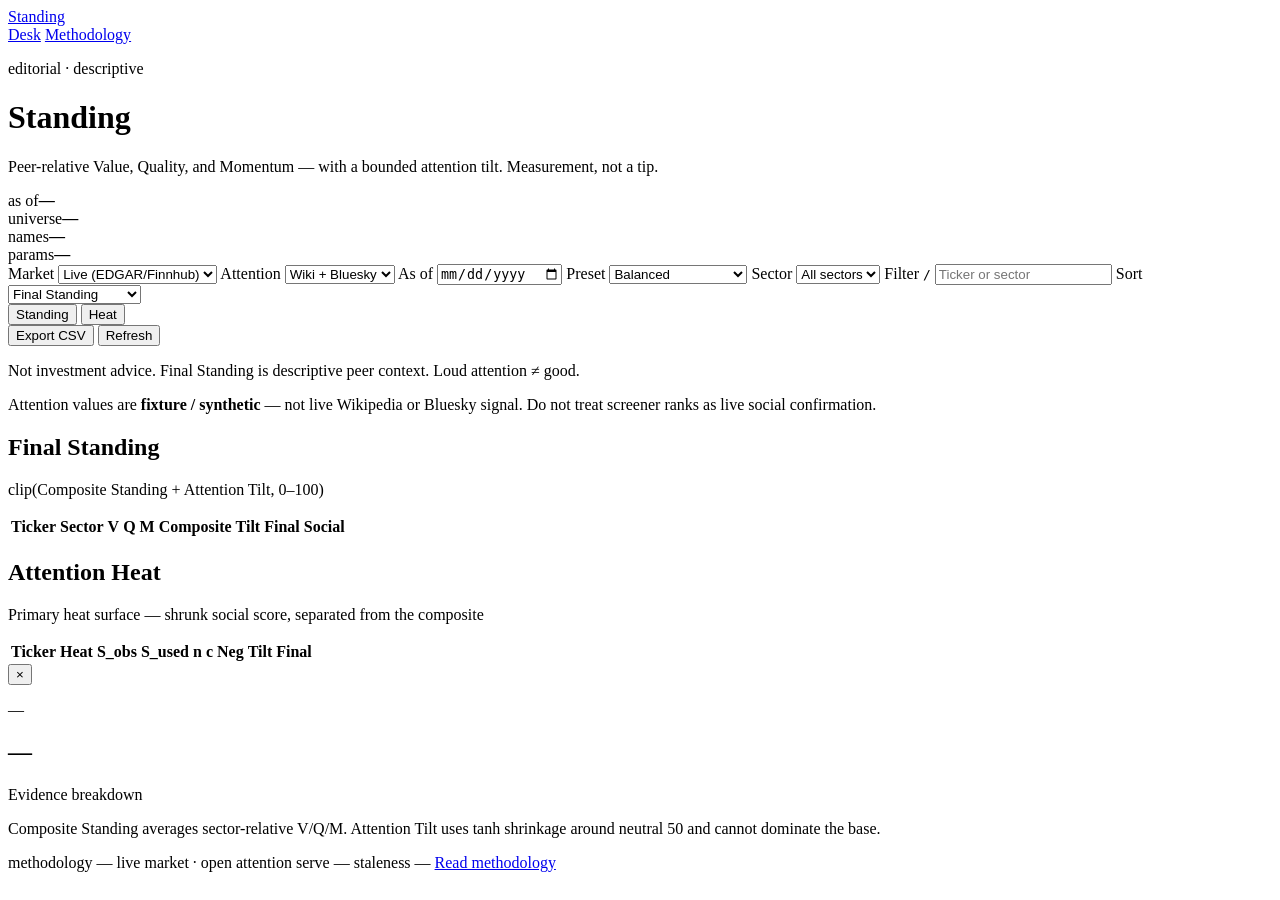
==== src/standing/web/static/index.html @ 84519479 "Implement forward-eval todos: immutable day logs and metric hygiene Add standing ingest for append-o" ====
<!DOCTYPE html>
<html lang="en">
<head>
  <meta charset="utf-8" />
  <meta name="viewport" content="width=device-width, initial-scale=1" />
  <title>Standing — equity desk</title>
  <link rel="preconnect" href="https://fonts.googleapis.com" />
  <link rel="preconnect" href="https://fonts.gstatic.com" crossorigin />
  <link href="https://fonts.googleapis.com/css2?family=Fraunces:opsz,wght@9..144,500;9..144,650&family=Manrope:wght@400;500;600;700&display=swap" rel="stylesheet" />
  <link rel="stylesheet" href="/static/styles.css" />
</head>
<body>
  <div class="atmosphere" aria-hidden="true"></div>

  <nav class="topnav" aria-label="Primary">
    <a href="/" class="nav-brand">Standing</a>
    <div class="nav-links">
      <a href="/" aria-current="page">Desk</a>
      <a href="/methodology">Methodology</a>
    </div>
  </nav>

  <header class="masthead">
    <div class="brand-block">
      <p class="eyebrow">editorial · descriptive</p>
      <h1 class="brand">Standing</h1>
      <p class="tagline">Peer-relative Value, Quality, and Momentum — with a bounded attention tilt. Measurement, not a tip.</p>
    </div>
    <aside class="desk-meta" id="desk-meta">
      <div class="meta-chip"><span>as of</span><strong id="meta-asof">—</strong></div>
      <div class="meta-chip"><span>universe</span><strong id="meta-universe">—</strong></div>
      <div class="meta-chip"><span>names</span><strong id="meta-n">—</strong></div>
      <div class="meta-chip warn" id="meta-placeholder-wrap"><span>params</span><strong id="meta-placeholder">—</strong></div>
    </aside>
  </header>

  <section class="controls" aria-label="Filters">
    <label class="field">
      <span>Market</span>
      <select id="market">
        <option value="live" selected>Live (EDGAR/Finnhub)</option>
        <option value="edgar">SEC EDGAR</option>
        <option value="stooq">Stooq/Yahoo OHLCV</option>
        <option value="finnhub">Finnhub (+ key)</option>
        <option value="fixture">Fixture</option>
      </select>
    </label>
    <label class="field">
      <span>Attention</span>
      <select id="social">
        <option value="open" selected>Wiki + Bluesky</option>
        <option value="wikipedia">Wikipedia</option>
        <option value="bluesky">Bluesky</option>
        <option value="fixture">Fixture</option>
        <option value="all">All</option>
      </select>
    </label>
    <label class="field">
      <span>As of</span>
      <input type="date" id="as-of" />
    </label>
    <label class="field">
      <span>Preset</span>
      <select id="preset">
        <option value="balanced">Balanced</option>
        <option value="value_led">Value-led</option>
        <option value="quality_led">Quality-led</option>
        <option value="momentum_led">Momentum-led</option>
        <option value="attention_confirmed">Attention-confirmed</option>
      </select>
    </label>
    <label class="field">
      <span>Sector</span>
      <select id="sector">
        <option value="">All sectors</option>
      </select>
    </label>
    <label class="field grow">
      <span>Filter <kbd>/</kbd></span>
      <input type="search" id="filter" placeholder="Ticker or sector" autocomplete="off" />
    </label>
    <label class="field">
      <span>Sort</span>
      <select id="sort">
        <option value="final">Final Standing</option>
        <option value="heat">Attention (S_used)</option>
        <option value="value">Value</option>
        <option value="quality">Quality</option>
        <option value="momentum">Momentum</option>
      </select>
    </label>
    <div class="view-toggle" role="tablist" aria-label="Board">
      <button type="button" class="tab active" data-view="standing" role="tab" aria-selected="true">Standing</button>
      <button type="button" class="tab" data-view="heat" role="tab" aria-selected="false">Heat</button>
    </div>
    <button type="button" class="ghost" id="export-csv">Export CSV</button>
    <button type="button" class="ghost" id="reload">Refresh</button>
  </section>

  <p class="disclaimer">Not investment advice. Final Standing is descriptive peer context. Loud attention ≠ good.</p>
  <p class="fixture-banner hidden" id="fixture-banner" role="status">
    Attention values are <strong>fixture / synthetic</strong> — not live Wikipedia or Bluesky signal. Do not treat screener ranks as live social confirmation.
  </p>
  <p class="status-line" id="status-line" role="status" aria-live="polite"></p>

  <main class="workspace">
    <section class="board" id="board-standing" data-panel="standing">
      <div class="board-head">
        <h2>Final Standing</h2>
        <p>clip(Composite Standing + Attention Tilt, 0–100)</p>
      </div>
      <div class="table-shell">
        <table>
          <thead>
            <tr>
              <th>Ticker</th>
              <th>Sector</th>
              <th class="num">V</th>
              <th class="num">Q</th>
              <th class="num">M</th>
              <th class="num">Composite</th>
              <th class="num">Tilt</th>
              <th class="num">Final</th>
              <th>Social</th>
            </tr>
          </thead>
          <tbody id="standing-body"></tbody>
        </table>
      </div>
    </section>

    <section class="board hidden" id="board-heat" data-panel="heat">
      <div class="board-head">
        <h2>Attention Heat</h2>
        <p>Primary heat surface — shrunk social score, separated from the composite</p>
      </div>
      <div class="table-shell">
        <table>
          <thead>
            <tr>
              <th>Ticker</th>
              <th class="num">Heat</th>
              <th class="num">S_obs</th>
              <th class="num">S_used</th>
              <th class="num">n</th>
              <th class="num">c</th>
              <th class="num">Neg</th>
              <th class="num">Tilt</th>
              <th class="num">Final</th>
            </tr>
          </thead>
          <tbody id="heat-body"></tbody>
        </table>
      </div>
    </section>
  </main>

  <aside class="drawer" id="drawer" aria-hidden="true">
    <div class="drawer-inner">
      <button type="button" class="drawer-close" id="drawer-close" aria-label="Close">×</button>
      <p class="eyebrow" id="drawer-sector">—</p>
      <h2 id="drawer-ticker">—</h2>
      <p class="drawer-lead" id="drawer-lead">Evidence breakdown</p>
      <p class="drawer-flags" id="drawer-flags"></p>

      <div class="bars" id="drawer-bars"></div>

      <dl class="facts" id="drawer-facts"></dl>

      <p class="drawer-note" id="drawer-note">
        Composite Standing averages sector-relative V/Q/M.
        Attention Tilt uses tanh shrinkage around neutral 50 and cannot dominate the base.
      </p>
    </div>
  </aside>
  <div class="scrim" id="scrim" hidden></div>

  <footer class="foot">
    <span id="foot-method">methodology —</span>
    <span id="foot-posture">live market · open attention</span>
    <span id="foot-serve">serve —</span>
    <span id="foot-staleness">staleness —</span>
    <a href="/methodology">Read methodology</a>
  </footer>

  <script src="/static/app.js" type="module"></script>
</body>
</html>
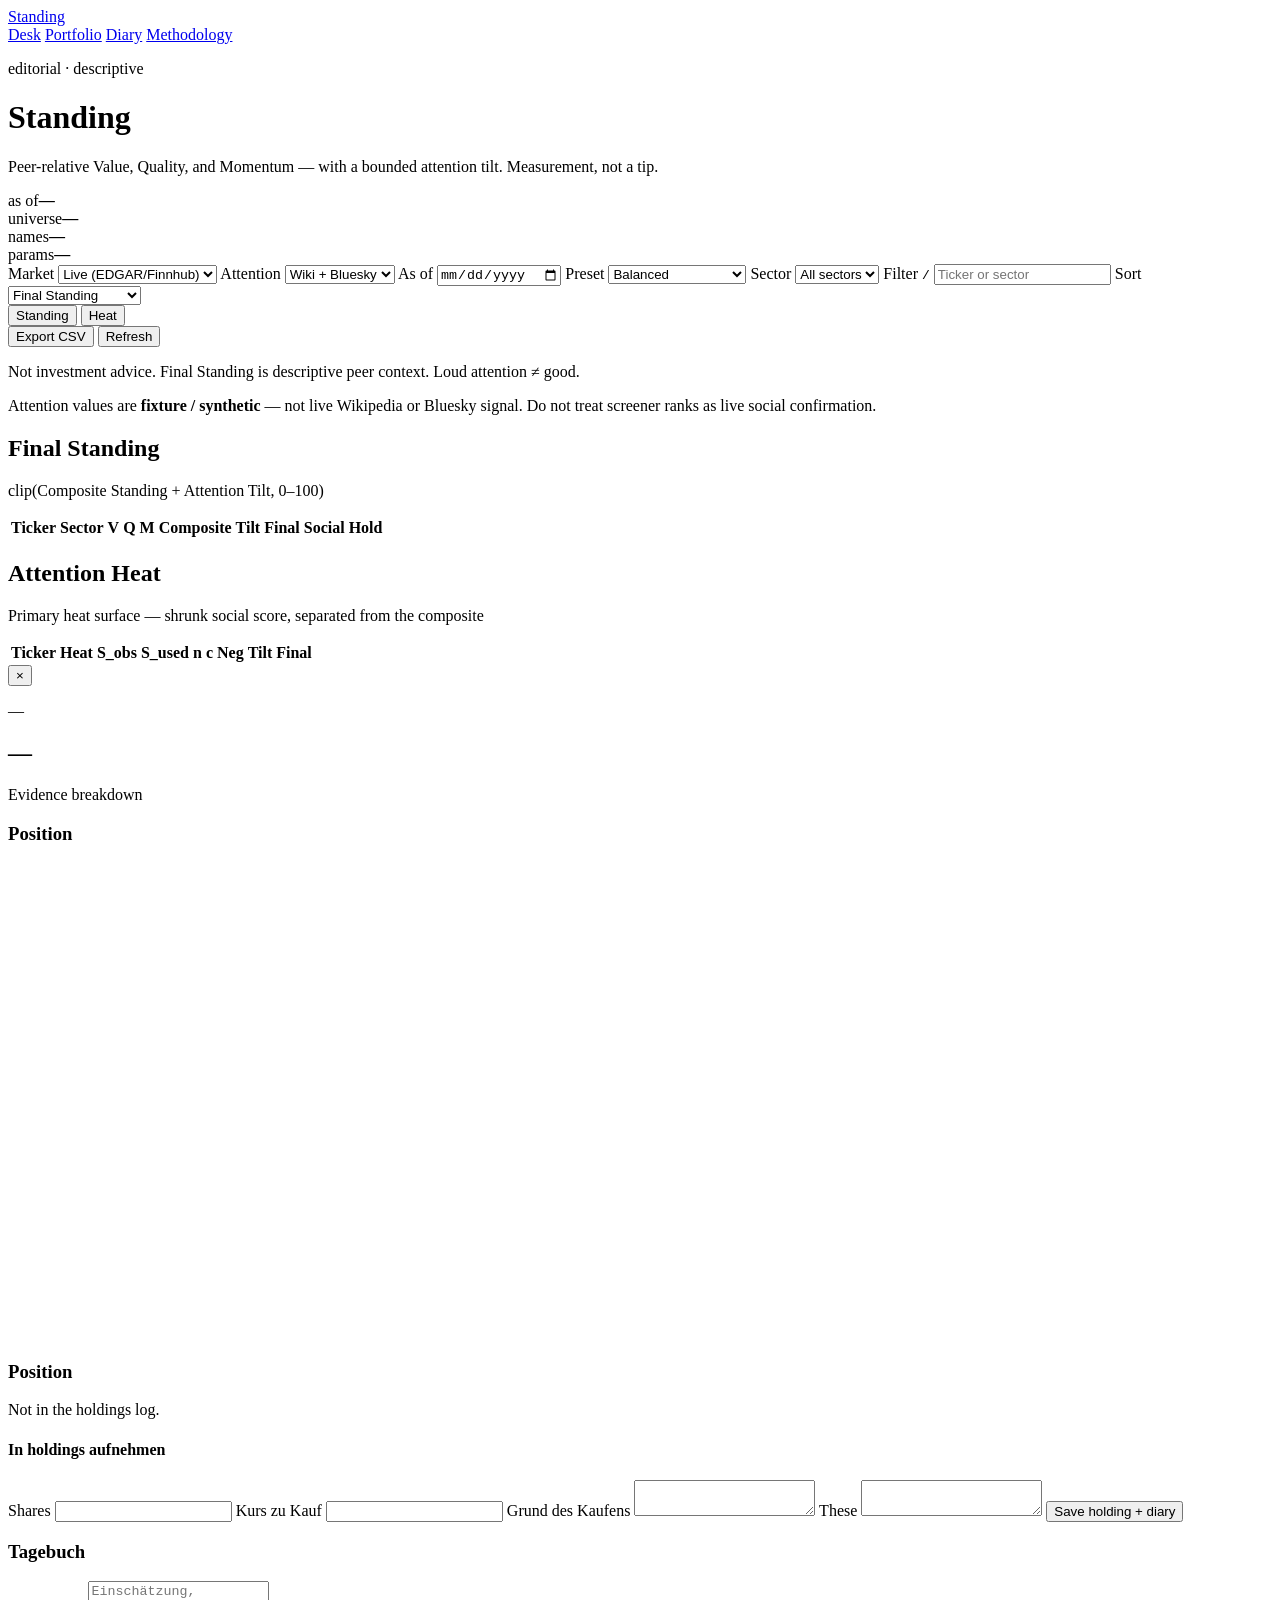
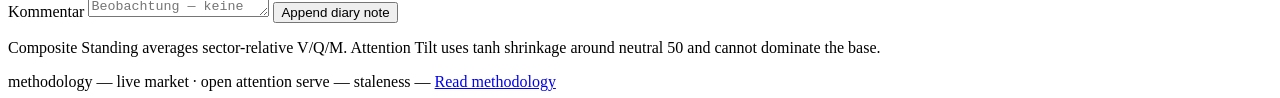
==== commit d8dfc592: "Add scanner portfolio badges, score drift, and detail API Sync ingest into scanner_snapshots; enrich" ====
--- a/src/standing/web/static/index.html
+++ b/src/standing/web/static/index.html
@@ -16,6 +16,8 @@
     <a href="/" class="nav-brand">Standing</a>
     <div class="nav-links">
       <a href="/" aria-current="page">Desk</a>
+      <a href="/portfolio">Portfolio</a>
+      <a href="/diary">Diary</a>
       <a href="/methodology">Methodology</a>
     </div>
   </nav>
@@ -122,6 +124,7 @@
               <th class="num">Tilt</th>
               <th class="num">Final</th>
               <th>Social</th>
+              <th>Hold</th>
             </tr>
           </thead>
           <tbody id="standing-body"></tbody>
@@ -165,7 +168,42 @@
 
       <div class="bars" id="drawer-bars"></div>
 
+      <section class="portfolio-panel hidden" id="drawer-portfolio" aria-label="Position">
+        <h3>Position</h3>
+        <div class="score-pair" id="drawer-score-pair"></div>
+        <div class="score-chart-wrap">
+          <svg class="score-chart" id="drawer-score-chart" viewBox="0 0 320 120" role="img" aria-label="Score time series"></svg>
+        </div>
+        <dl class="facts" id="drawer-portfolio-facts"></dl>
+        <ol class="journal-list" id="drawer-journal"></ol>
+      </section>
+
       <dl class="facts" id="drawer-facts"></dl>
+
+      <section class="ledger-block" id="drawer-holding">
+        <h3>Position</h3>
+        <p class="muted" id="holding-empty">Not in the holdings log.</p>
+        <div id="holding-body" class="hidden"></div>
+        <form id="holding-form" class="ledger-form">
+          <h4>In holdings aufnehmen</h4>
+          <label>Shares <input type="number" id="hold-shares" min="0" step="any" required /></label>
+          <label>Kurs zu Kauf <input type="number" id="hold-cost" min="0" step="any" required /></label>
+          <label>Grund des Kaufens <textarea id="hold-reason" required maxlength="4000"></textarea></label>
+          <label>These <textarea id="hold-thesis" required maxlength="8000"></textarea></label>
+          <button type="submit" class="ghost">Save holding + diary</button>
+        </form>
+      </section>
+
+      <section class="ledger-block">
+        <h3>Tagebuch</h3>
+        <form id="diary-form" class="ledger-form">
+          <label>Kommentar
+            <textarea id="diary-comment" required maxlength="8000" placeholder="Einschätzung, Beobachtung — keine Handlungsempfehlung."></textarea>
+          </label>
+          <button type="submit" class="ghost">Append diary note</button>
+        </form>
+        <div id="drawer-diary" class="note-list"></div>
+      </section>
 
       <p class="drawer-note" id="drawer-note">
         Composite Standing averages sector-relative V/Q/M.
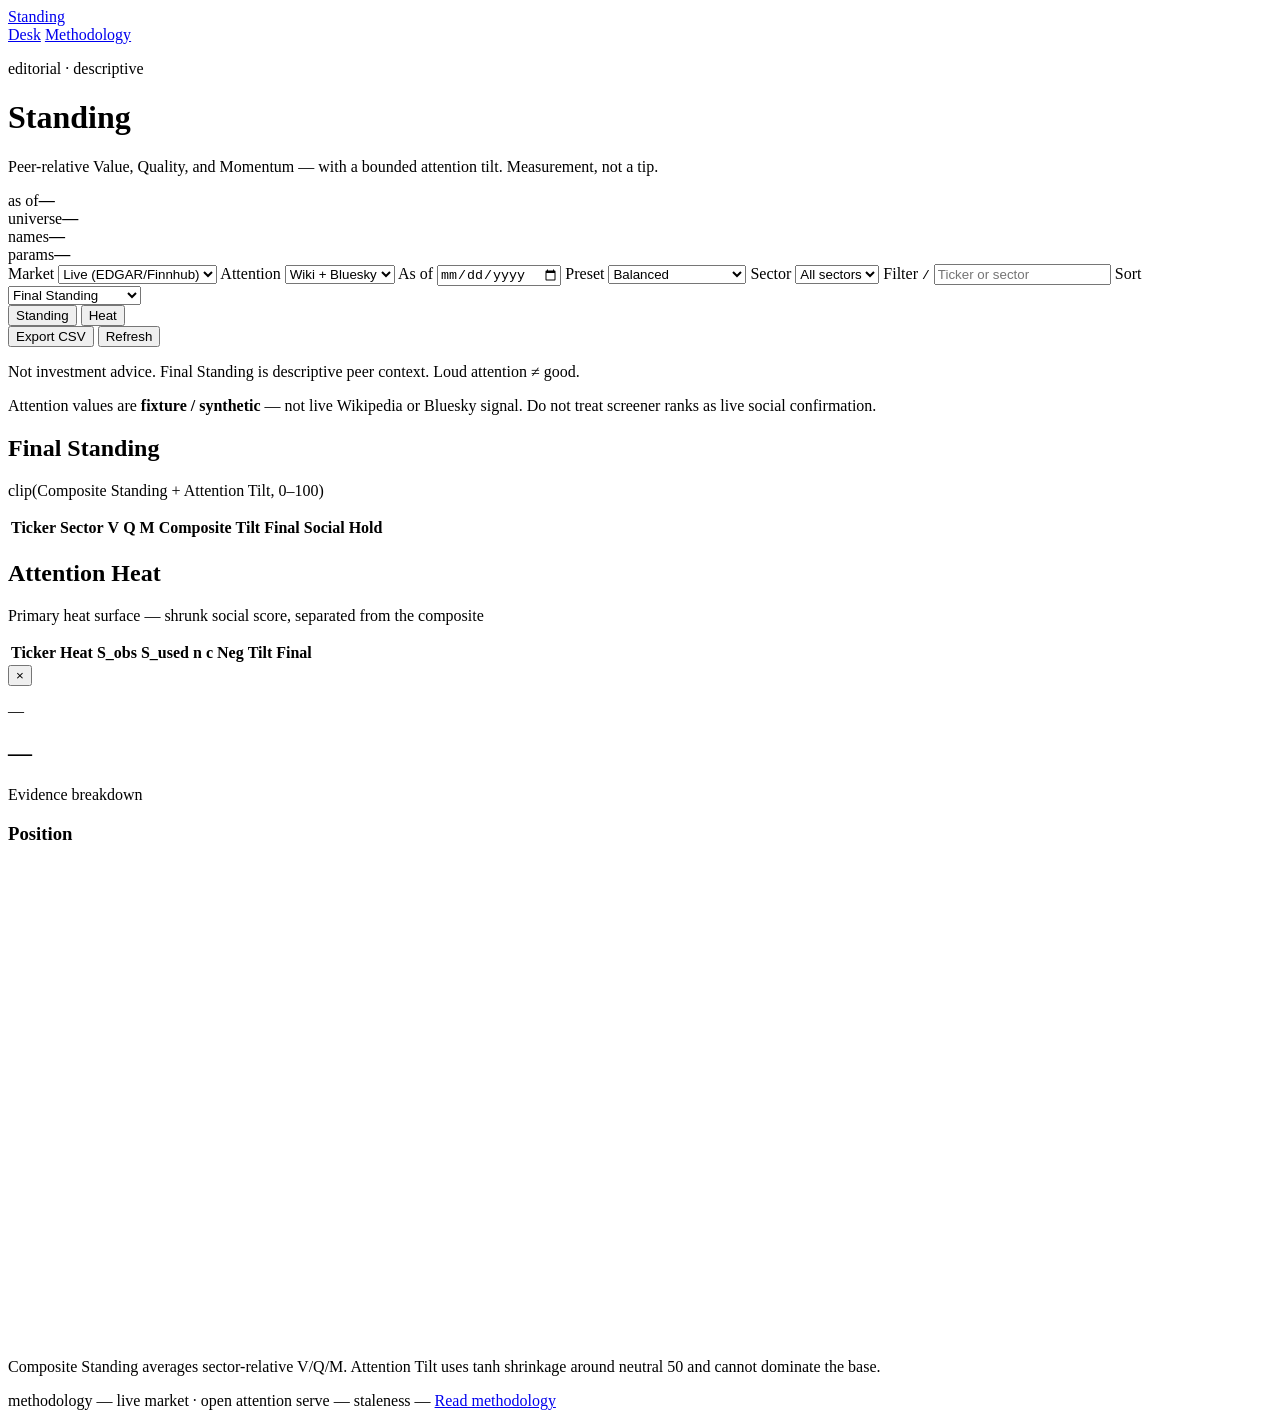
==== commit 72376e29: "Add scanner portfolio badges, score drift, and detail API Sync ingest into scanner_snapshots; enrich" ====
--- a/src/standing/web/static/index.html
+++ b/src/standing/web/static/index.html
@@ -16,8 +16,6 @@
     <a href="/" class="nav-brand">Standing</a>
     <div class="nav-links">
       <a href="/" aria-current="page">Desk</a>
-      <a href="/portfolio">Portfolio</a>
-      <a href="/diary">Diary</a>
       <a href="/methodology">Methodology</a>
     </div>
   </nav>
@@ -180,31 +178,6 @@
 
       <dl class="facts" id="drawer-facts"></dl>
 
-      <section class="ledger-block" id="drawer-holding">
-        <h3>Position</h3>
-        <p class="muted" id="holding-empty">Not in the holdings log.</p>
-        <div id="holding-body" class="hidden"></div>
-        <form id="holding-form" class="ledger-form">
-          <h4>In holdings aufnehmen</h4>
-          <label>Shares <input type="number" id="hold-shares" min="0" step="any" required /></label>
-          <label>Kurs zu Kauf <input type="number" id="hold-cost" min="0" step="any" required /></label>
-          <label>Grund des Kaufens <textarea id="hold-reason" required maxlength="4000"></textarea></label>
-          <label>These <textarea id="hold-thesis" required maxlength="8000"></textarea></label>
-          <button type="submit" class="ghost">Save holding + diary</button>
-        </form>
-      </section>
-
-      <section class="ledger-block">
-        <h3>Tagebuch</h3>
-        <form id="diary-form" class="ledger-form">
-          <label>Kommentar
-            <textarea id="diary-comment" required maxlength="8000" placeholder="Einschätzung, Beobachtung — keine Handlungsempfehlung."></textarea>
-          </label>
-          <button type="submit" class="ghost">Append diary note</button>
-        </form>
-        <div id="drawer-diary" class="note-list"></div>
-      </section>
-
       <p class="drawer-note" id="drawer-note">
         Composite Standing averages sector-relative V/Q/M.
         Attention Tilt uses tanh shrinkage around neutral 50 and cannot dominate the base.
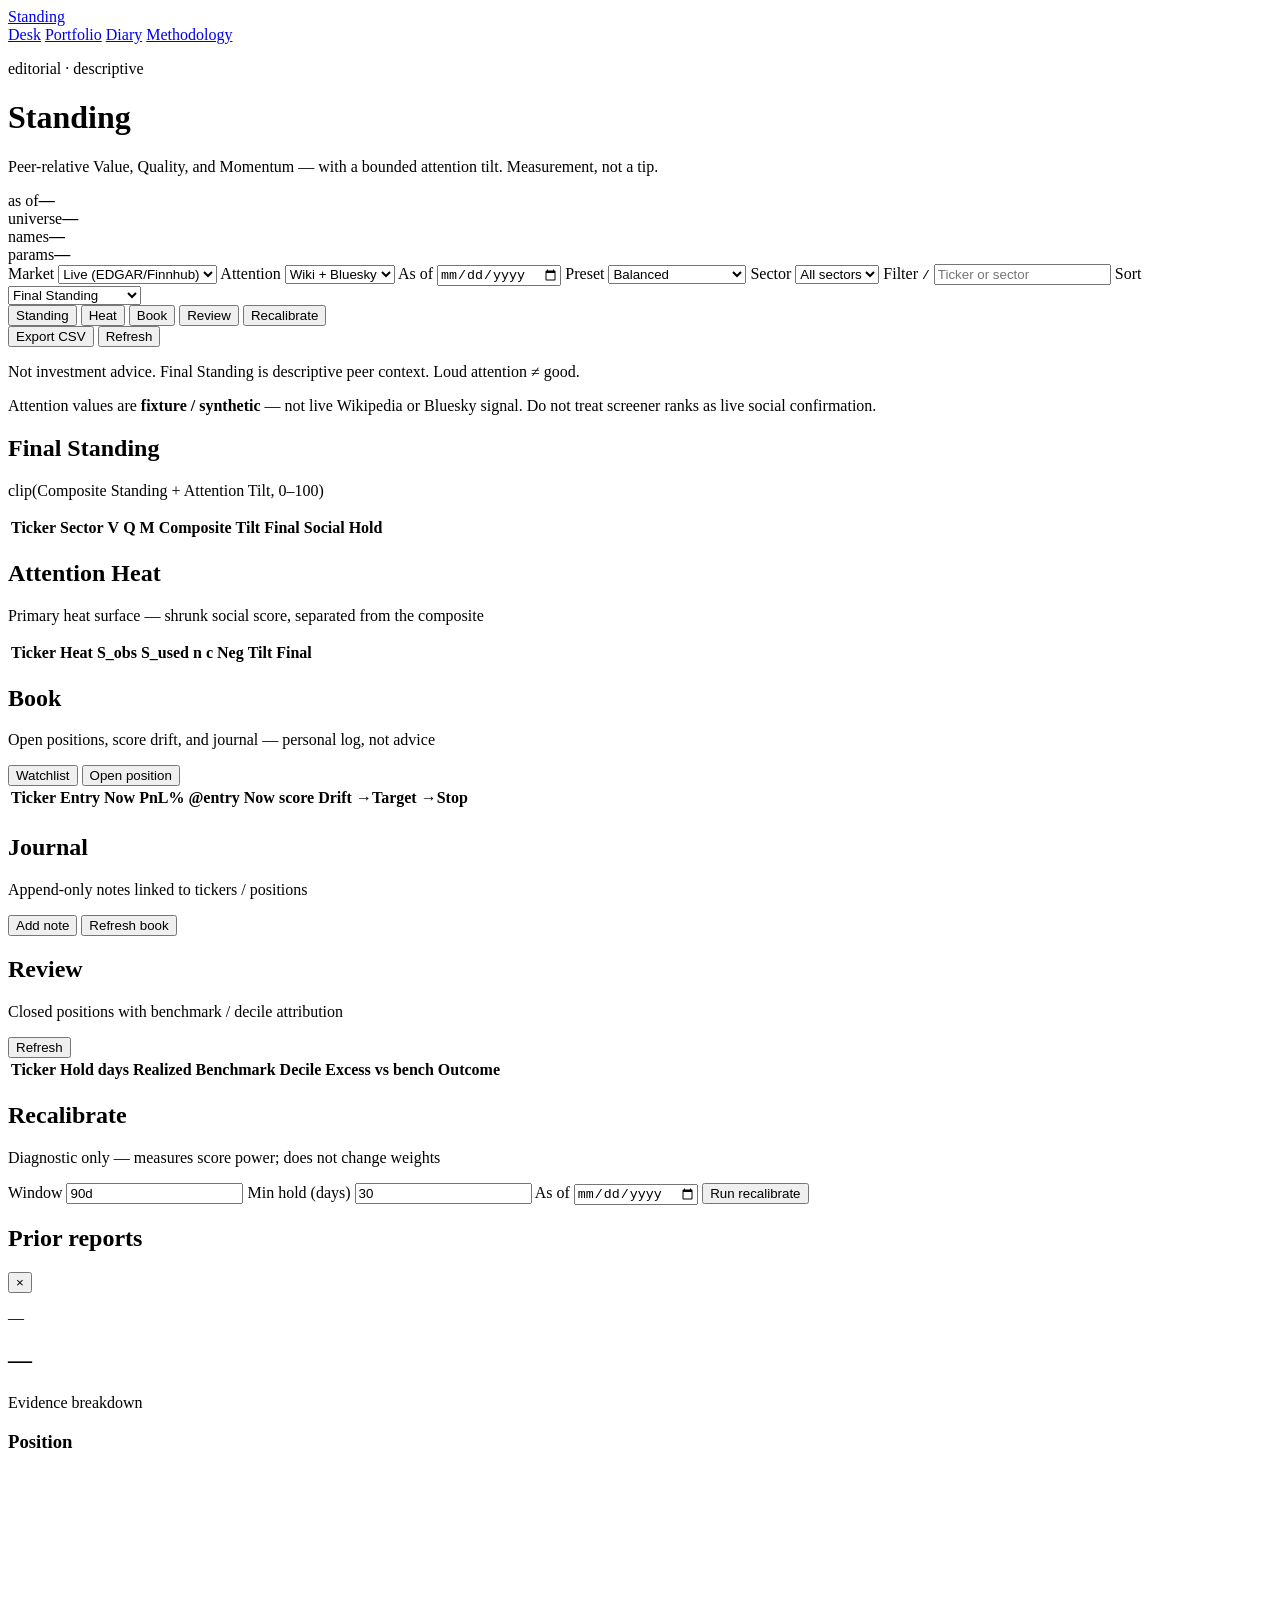
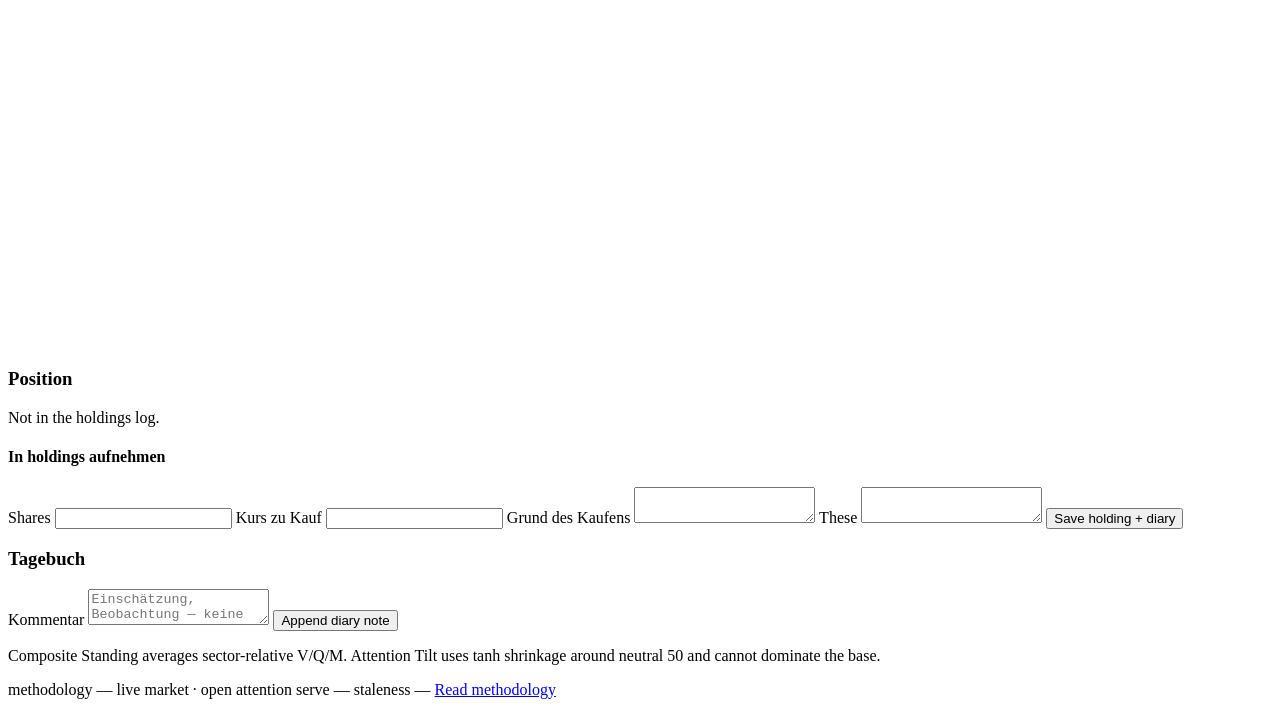
==== commit 62e9d4b7: "Expose portfolio, journal, and recalibrate in the desk GUI Add REST routes for buy/sell/journal/watc" ====
--- a/src/standing/web/static/index.html
+++ b/src/standing/web/static/index.html
@@ -16,6 +16,8 @@
     <a href="/" class="nav-brand">Standing</a>
     <div class="nav-links">
       <a href="/" aria-current="page">Desk</a>
+      <a href="/portfolio">Portfolio</a>
+      <a href="/diary">Diary</a>
       <a href="/methodology">Methodology</a>
     </div>
   </nav>
@@ -92,6 +94,9 @@
     <div class="view-toggle" role="tablist" aria-label="Board">
       <button type="button" class="tab active" data-view="standing" role="tab" aria-selected="true">Standing</button>
       <button type="button" class="tab" data-view="heat" role="tab" aria-selected="false">Heat</button>
+      <button type="button" class="tab" data-view="book" role="tab" aria-selected="false">Book</button>
+      <button type="button" class="tab" data-view="review" role="tab" aria-selected="false">Review</button>
+      <button type="button" class="tab" data-view="recal" role="tab" aria-selected="false">Recalibrate</button>
     </div>
     <button type="button" class="ghost" id="export-csv">Export CSV</button>
     <button type="button" class="ghost" id="reload">Refresh</button>
@@ -154,6 +159,102 @@
         </table>
       </div>
     </section>
+
+    <section class="board hidden" id="board-book" data-panel="book">
+      <div class="board-head row-head">
+        <div>
+          <h2>Book</h2>
+          <p>Open positions, score drift, and journal — personal log, not advice</p>
+        </div>
+        <div class="head-actions">
+          <button type="button" class="ghost" id="btn-watchlist">Watchlist</button>
+          <button type="button" class="primary" id="btn-buy">Open position</button>
+        </div>
+      </div>
+      <div class="table-shell">
+        <table>
+          <thead>
+            <tr>
+              <th>Ticker</th>
+              <th class="num">Entry</th>
+              <th class="num">Now</th>
+              <th class="num">PnL%</th>
+              <th class="num">@entry</th>
+              <th class="num">Now score</th>
+              <th class="num">Drift</th>
+              <th class="num">→Target</th>
+              <th class="num">→Stop</th>
+              <th></th>
+            </tr>
+          </thead>
+          <tbody id="book-body"></tbody>
+        </table>
+      </div>
+      <div class="board-head" style="margin-top:1.5rem">
+        <h2>Journal</h2>
+        <p>Append-only notes linked to tickers / positions</p>
+      </div>
+      <div class="journal-toolbar">
+        <button type="button" class="ghost" id="btn-journal">Add note</button>
+        <button type="button" class="ghost" id="btn-refresh-book">Refresh book</button>
+      </div>
+      <ol class="journal-feed" id="journal-feed"></ol>
+    </section>
+
+    <section class="board hidden" id="board-review" data-panel="review">
+      <div class="board-head row-head">
+        <div>
+          <h2>Review</h2>
+          <p>Closed positions with benchmark / decile attribution</p>
+        </div>
+        <button type="button" class="ghost" id="btn-refresh-review">Refresh</button>
+      </div>
+      <div class="table-shell">
+        <table>
+          <thead>
+            <tr>
+              <th>Ticker</th>
+              <th class="num">Hold days</th>
+              <th class="num">Realized</th>
+              <th class="num">Benchmark</th>
+              <th class="num">Decile</th>
+              <th class="num">Excess vs bench</th>
+              <th>Outcome</th>
+            </tr>
+          </thead>
+          <tbody id="review-body"></tbody>
+        </table>
+      </div>
+    </section>
+
+    <section class="board hidden" id="board-recal" data-panel="recal">
+      <div class="board-head">
+        <h2>Recalibrate</h2>
+        <p>Diagnostic only — measures score power; does not change weights</p>
+      </div>
+      <form class="recal-form" id="recal-form">
+        <label class="field">
+          <span>Window</span>
+          <input id="recal-window" value="90d" />
+        </label>
+        <label class="field">
+          <span>Min hold (days)</span>
+          <input id="recal-min-hold" type="number" min="1" value="30" />
+        </label>
+        <label class="field">
+          <span>As of</span>
+          <input id="recal-as-of" type="date" />
+        </label>
+        <button type="submit" class="primary" id="btn-recalibrate">Run recalibrate</button>
+      </form>
+      <div class="recal-summary" id="recal-summary"></div>
+      <div class="recal-suggestions" id="recal-suggestions"></div>
+      <pre class="recal-markdown" id="recal-markdown"></pre>
+      <div class="board-head" style="margin-top:1rem">
+        <h2>Prior reports</h2>
+      </div>
+      <ul class="report-list" id="report-list"></ul>
+    </section>
   </main>
 
   <aside class="drawer" id="drawer" aria-hidden="true">
@@ -163,6 +264,8 @@
       <h2 id="drawer-ticker">—</h2>
       <p class="drawer-lead" id="drawer-lead">Evidence breakdown</p>
       <p class="drawer-flags" id="drawer-flags"></p>
+
+      <div class="drawer-actions" id="drawer-actions"></div>
 
       <div class="bars" id="drawer-bars"></div>
 
@@ -178,6 +281,31 @@
 
       <dl class="facts" id="drawer-facts"></dl>
 
+      <section class="ledger-block" id="drawer-holding">
+        <h3>Position</h3>
+        <p class="muted" id="holding-empty">Not in the holdings log.</p>
+        <div id="holding-body" class="hidden"></div>
+        <form id="holding-form" class="ledger-form">
+          <h4>In holdings aufnehmen</h4>
+          <label>Shares <input type="number" id="hold-shares" min="0" step="any" required /></label>
+          <label>Kurs zu Kauf <input type="number" id="hold-cost" min="0" step="any" required /></label>
+          <label>Grund des Kaufens <textarea id="hold-reason" required maxlength="4000"></textarea></label>
+          <label>These <textarea id="hold-thesis" required maxlength="8000"></textarea></label>
+          <button type="submit" class="ghost">Save holding + diary</button>
+        </form>
+      </section>
+
+      <section class="ledger-block">
+        <h3>Tagebuch</h3>
+        <form id="diary-form" class="ledger-form">
+          <label>Kommentar
+            <textarea id="diary-comment" required maxlength="8000" placeholder="Einschätzung, Beobachtung — keine Handlungsempfehlung."></textarea>
+          </label>
+          <button type="submit" class="ghost">Append diary note</button>
+        </form>
+        <div id="drawer-diary" class="note-list"></div>
+      </section>
+
       <p class="drawer-note" id="drawer-note">
         Composite Standing averages sector-relative V/Q/M.
         Attention Tilt uses tanh shrinkage around neutral 50 and cannot dominate the base.
@@ -185,6 +313,17 @@
     </div>
   </aside>
   <div class="scrim" id="scrim" hidden></div>
+
+  <div class="modal-scrim" id="modal-scrim" hidden></div>
+  <div class="modal" id="modal" hidden role="dialog" aria-modal="true" aria-labelledby="modal-title">
+    <div class="modal-inner">
+      <button type="button" class="drawer-close" id="modal-close" aria-label="Close form">×</button>
+      <h2 id="modal-title">Form</h2>
+      <p class="modal-lead" id="modal-lead"></p>
+      <form id="modal-form" class="modal-form"></form>
+      <p class="modal-error" id="modal-error" role="alert"></p>
+    </div>
+  </div>
 
   <footer class="foot">
     <span id="foot-method">methodology —</span>
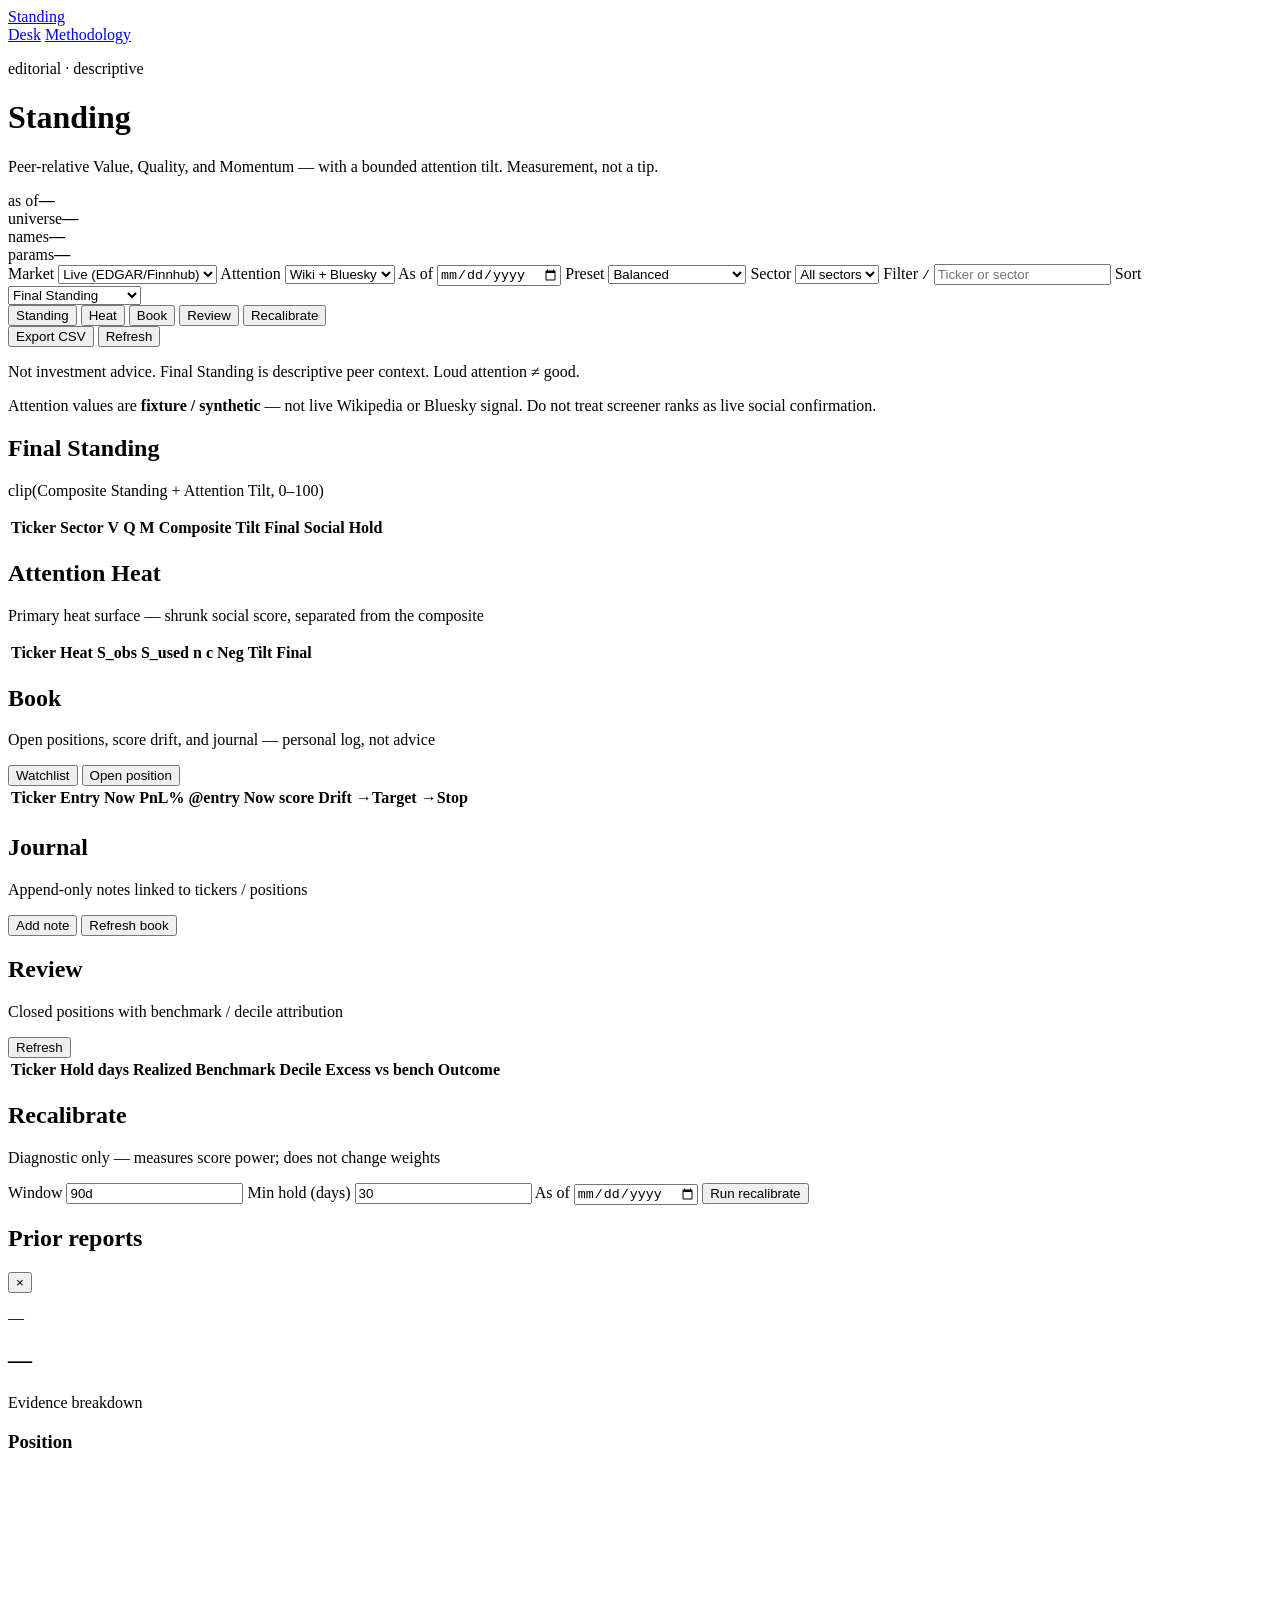
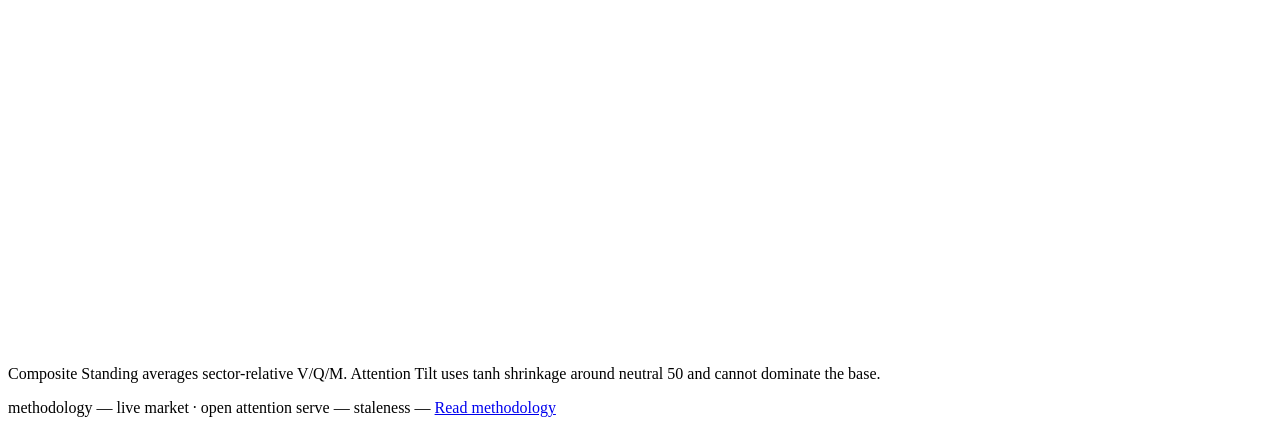
==== commit a6158f5d: "Expose portfolio, journal, and recalibrate in the desk GUI Add REST routes for buy/sell/journal/watc" ====
--- a/src/standing/web/static/index.html
+++ b/src/standing/web/static/index.html
@@ -16,8 +16,6 @@
     <a href="/" class="nav-brand">Standing</a>
     <div class="nav-links">
       <a href="/" aria-current="page">Desk</a>
-      <a href="/portfolio">Portfolio</a>
-      <a href="/diary">Diary</a>
       <a href="/methodology">Methodology</a>
     </div>
   </nav>
@@ -281,31 +279,6 @@
 
       <dl class="facts" id="drawer-facts"></dl>
 
-      <section class="ledger-block" id="drawer-holding">
-        <h3>Position</h3>
-        <p class="muted" id="holding-empty">Not in the holdings log.</p>
-        <div id="holding-body" class="hidden"></div>
-        <form id="holding-form" class="ledger-form">
-          <h4>In holdings aufnehmen</h4>
-          <label>Shares <input type="number" id="hold-shares" min="0" step="any" required /></label>
-          <label>Kurs zu Kauf <input type="number" id="hold-cost" min="0" step="any" required /></label>
-          <label>Grund des Kaufens <textarea id="hold-reason" required maxlength="4000"></textarea></label>
-          <label>These <textarea id="hold-thesis" required maxlength="8000"></textarea></label>
-          <button type="submit" class="ghost">Save holding + diary</button>
-        </form>
-      </section>
-
-      <section class="ledger-block">
-        <h3>Tagebuch</h3>
-        <form id="diary-form" class="ledger-form">
-          <label>Kommentar
-            <textarea id="diary-comment" required maxlength="8000" placeholder="Einschätzung, Beobachtung — keine Handlungsempfehlung."></textarea>
-          </label>
-          <button type="submit" class="ghost">Append diary note</button>
-        </form>
-        <div id="drawer-diary" class="note-list"></div>
-      </section>
-
       <p class="drawer-note" id="drawer-note">
         Composite Standing averages sector-relative V/Q/M.
         Attention Tilt uses tanh shrinkage around neutral 50 and cannot dominate the base.
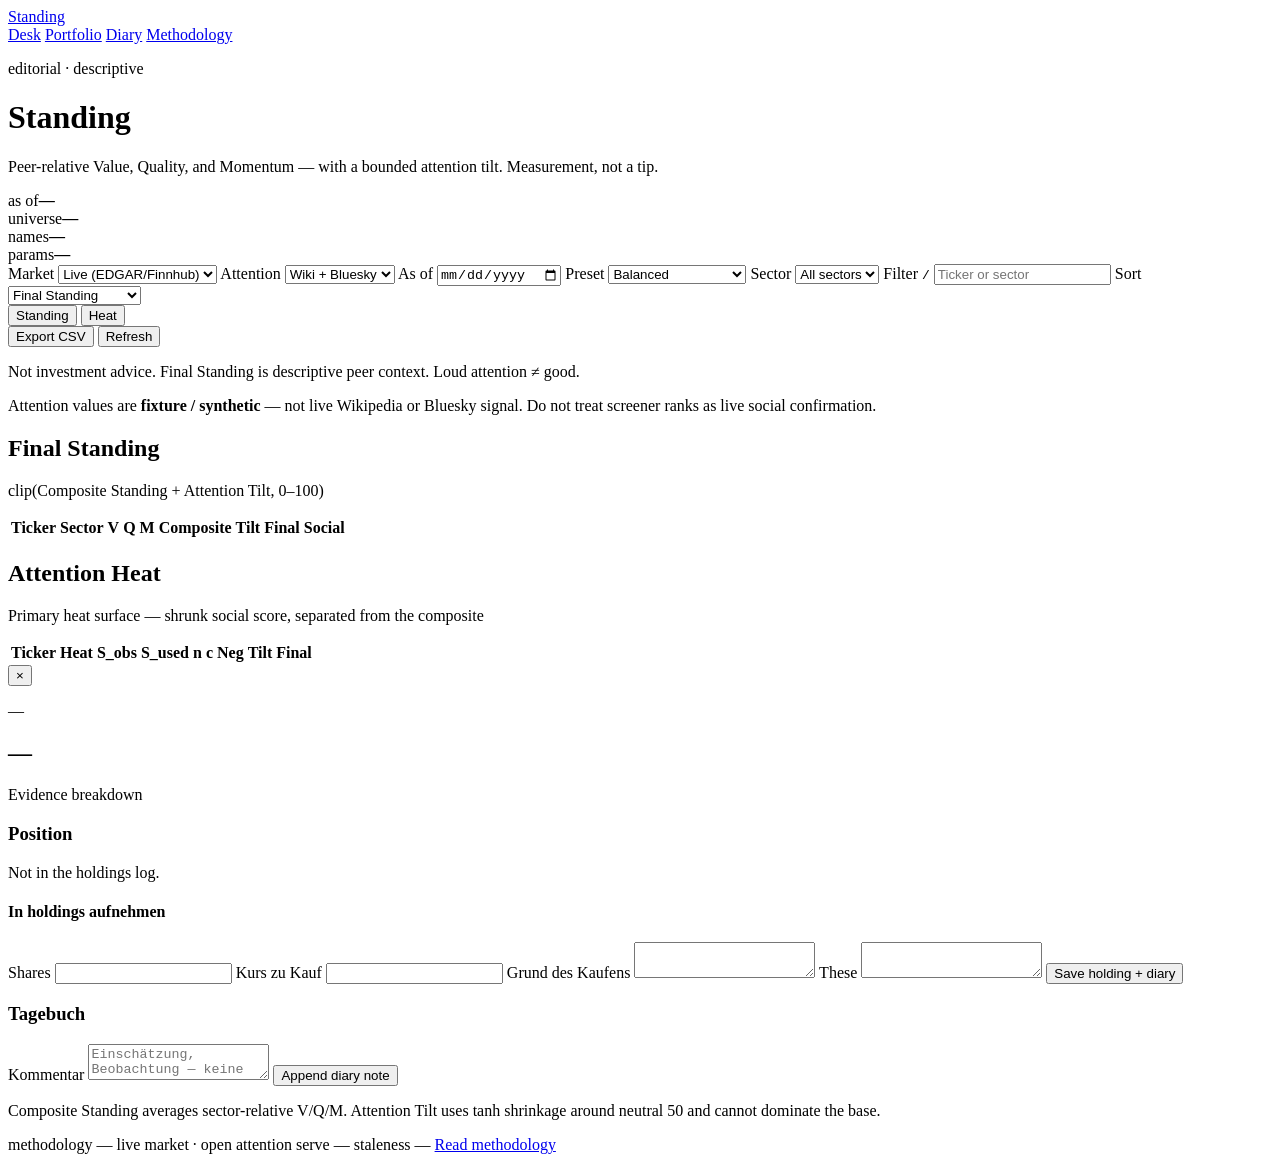
==== commit eb54978b: "Integrate desk, holdings log, and append-only diary Add a personal ledger (Grund des Kaufens, These," ====
--- a/src/standing/web/static/index.html
+++ b/src/standing/web/static/index.html
@@ -16,6 +16,8 @@
     <a href="/" class="nav-brand">Standing</a>
     <div class="nav-links">
       <a href="/" aria-current="page">Desk</a>
+      <a href="/portfolio">Portfolio</a>
+      <a href="/diary">Diary</a>
       <a href="/methodology">Methodology</a>
     </div>
   </nav>
@@ -92,9 +94,6 @@
     <div class="view-toggle" role="tablist" aria-label="Board">
       <button type="button" class="tab active" data-view="standing" role="tab" aria-selected="true">Standing</button>
       <button type="button" class="tab" data-view="heat" role="tab" aria-selected="false">Heat</button>
-      <button type="button" class="tab" data-view="book" role="tab" aria-selected="false">Book</button>
-      <button type="button" class="tab" data-view="review" role="tab" aria-selected="false">Review</button>
-      <button type="button" class="tab" data-view="recal" role="tab" aria-selected="false">Recalibrate</button>
     </div>
     <button type="button" class="ghost" id="export-csv">Export CSV</button>
     <button type="button" class="ghost" id="reload">Refresh</button>
@@ -125,7 +124,6 @@
               <th class="num">Tilt</th>
               <th class="num">Final</th>
               <th>Social</th>
-              <th>Hold</th>
             </tr>
           </thead>
           <tbody id="standing-body"></tbody>
@@ -157,102 +155,6 @@
         </table>
       </div>
     </section>
-
-    <section class="board hidden" id="board-book" data-panel="book">
-      <div class="board-head row-head">
-        <div>
-          <h2>Book</h2>
-          <p>Open positions, score drift, and journal — personal log, not advice</p>
-        </div>
-        <div class="head-actions">
-          <button type="button" class="ghost" id="btn-watchlist">Watchlist</button>
-          <button type="button" class="primary" id="btn-buy">Open position</button>
-        </div>
-      </div>
-      <div class="table-shell">
-        <table>
-          <thead>
-            <tr>
-              <th>Ticker</th>
-              <th class="num">Entry</th>
-              <th class="num">Now</th>
-              <th class="num">PnL%</th>
-              <th class="num">@entry</th>
-              <th class="num">Now score</th>
-              <th class="num">Drift</th>
-              <th class="num">→Target</th>
-              <th class="num">→Stop</th>
-              <th></th>
-            </tr>
-          </thead>
-          <tbody id="book-body"></tbody>
-        </table>
-      </div>
-      <div class="board-head" style="margin-top:1.5rem">
-        <h2>Journal</h2>
-        <p>Append-only notes linked to tickers / positions</p>
-      </div>
-      <div class="journal-toolbar">
-        <button type="button" class="ghost" id="btn-journal">Add note</button>
-        <button type="button" class="ghost" id="btn-refresh-book">Refresh book</button>
-      </div>
-      <ol class="journal-feed" id="journal-feed"></ol>
-    </section>
-
-    <section class="board hidden" id="board-review" data-panel="review">
-      <div class="board-head row-head">
-        <div>
-          <h2>Review</h2>
-          <p>Closed positions with benchmark / decile attribution</p>
-        </div>
-        <button type="button" class="ghost" id="btn-refresh-review">Refresh</button>
-      </div>
-      <div class="table-shell">
-        <table>
-          <thead>
-            <tr>
-              <th>Ticker</th>
-              <th class="num">Hold days</th>
-              <th class="num">Realized</th>
-              <th class="num">Benchmark</th>
-              <th class="num">Decile</th>
-              <th class="num">Excess vs bench</th>
-              <th>Outcome</th>
-            </tr>
-          </thead>
-          <tbody id="review-body"></tbody>
-        </table>
-      </div>
-    </section>
-
-    <section class="board hidden" id="board-recal" data-panel="recal">
-      <div class="board-head">
-        <h2>Recalibrate</h2>
-        <p>Diagnostic only — measures score power; does not change weights</p>
-      </div>
-      <form class="recal-form" id="recal-form">
-        <label class="field">
-          <span>Window</span>
-          <input id="recal-window" value="90d" />
-        </label>
-        <label class="field">
-          <span>Min hold (days)</span>
-          <input id="recal-min-hold" type="number" min="1" value="30" />
-        </label>
-        <label class="field">
-          <span>As of</span>
-          <input id="recal-as-of" type="date" />
-        </label>
-        <button type="submit" class="primary" id="btn-recalibrate">Run recalibrate</button>
-      </form>
-      <div class="recal-summary" id="recal-summary"></div>
-      <div class="recal-suggestions" id="recal-suggestions"></div>
-      <pre class="recal-markdown" id="recal-markdown"></pre>
-      <div class="board-head" style="margin-top:1rem">
-        <h2>Prior reports</h2>
-      </div>
-      <ul class="report-list" id="report-list"></ul>
-    </section>
   </main>
 
   <aside class="drawer" id="drawer" aria-hidden="true">
@@ -263,21 +165,34 @@
       <p class="drawer-lead" id="drawer-lead">Evidence breakdown</p>
       <p class="drawer-flags" id="drawer-flags"></p>
 
-      <div class="drawer-actions" id="drawer-actions"></div>
-
       <div class="bars" id="drawer-bars"></div>
 
-      <section class="portfolio-panel hidden" id="drawer-portfolio" aria-label="Position">
+      <dl class="facts" id="drawer-facts"></dl>
+
+      <section class="ledger-block" id="drawer-holding">
         <h3>Position</h3>
-        <div class="score-pair" id="drawer-score-pair"></div>
-        <div class="score-chart-wrap">
-          <svg class="score-chart" id="drawer-score-chart" viewBox="0 0 320 120" role="img" aria-label="Score time series"></svg>
-        </div>
-        <dl class="facts" id="drawer-portfolio-facts"></dl>
-        <ol class="journal-list" id="drawer-journal"></ol>
+        <p class="muted" id="holding-empty">Not in the holdings log.</p>
+        <div id="holding-body" class="hidden"></div>
+        <form id="holding-form" class="ledger-form">
+          <h4>In holdings aufnehmen</h4>
+          <label>Shares <input type="number" id="hold-shares" min="0" step="any" required /></label>
+          <label>Kurs zu Kauf <input type="number" id="hold-cost" min="0" step="any" required /></label>
+          <label>Grund des Kaufens <textarea id="hold-reason" required maxlength="4000"></textarea></label>
+          <label>These <textarea id="hold-thesis" required maxlength="8000"></textarea></label>
+          <button type="submit" class="ghost">Save holding + diary</button>
+        </form>
       </section>
 
-      <dl class="facts" id="drawer-facts"></dl>
+      <section class="ledger-block">
+        <h3>Tagebuch</h3>
+        <form id="diary-form" class="ledger-form">
+          <label>Kommentar
+            <textarea id="diary-comment" required maxlength="8000" placeholder="Einschätzung, Beobachtung — keine Handlungsempfehlung."></textarea>
+          </label>
+          <button type="submit" class="ghost">Append diary note</button>
+        </form>
+        <div id="drawer-diary" class="note-list"></div>
+      </section>
 
       <p class="drawer-note" id="drawer-note">
         Composite Standing averages sector-relative V/Q/M.
@@ -286,17 +201,6 @@
     </div>
   </aside>
   <div class="scrim" id="scrim" hidden></div>
-
-  <div class="modal-scrim" id="modal-scrim" hidden></div>
-  <div class="modal" id="modal" hidden role="dialog" aria-modal="true" aria-labelledby="modal-title">
-    <div class="modal-inner">
-      <button type="button" class="drawer-close" id="modal-close" aria-label="Close form">×</button>
-      <h2 id="modal-title">Form</h2>
-      <p class="modal-lead" id="modal-lead"></p>
-      <form id="modal-form" class="modal-form"></form>
-      <p class="modal-error" id="modal-error" role="alert"></p>
-    </div>
-  </div>
 
   <footer class="foot">
     <span id="foot-method">methodology —</span>
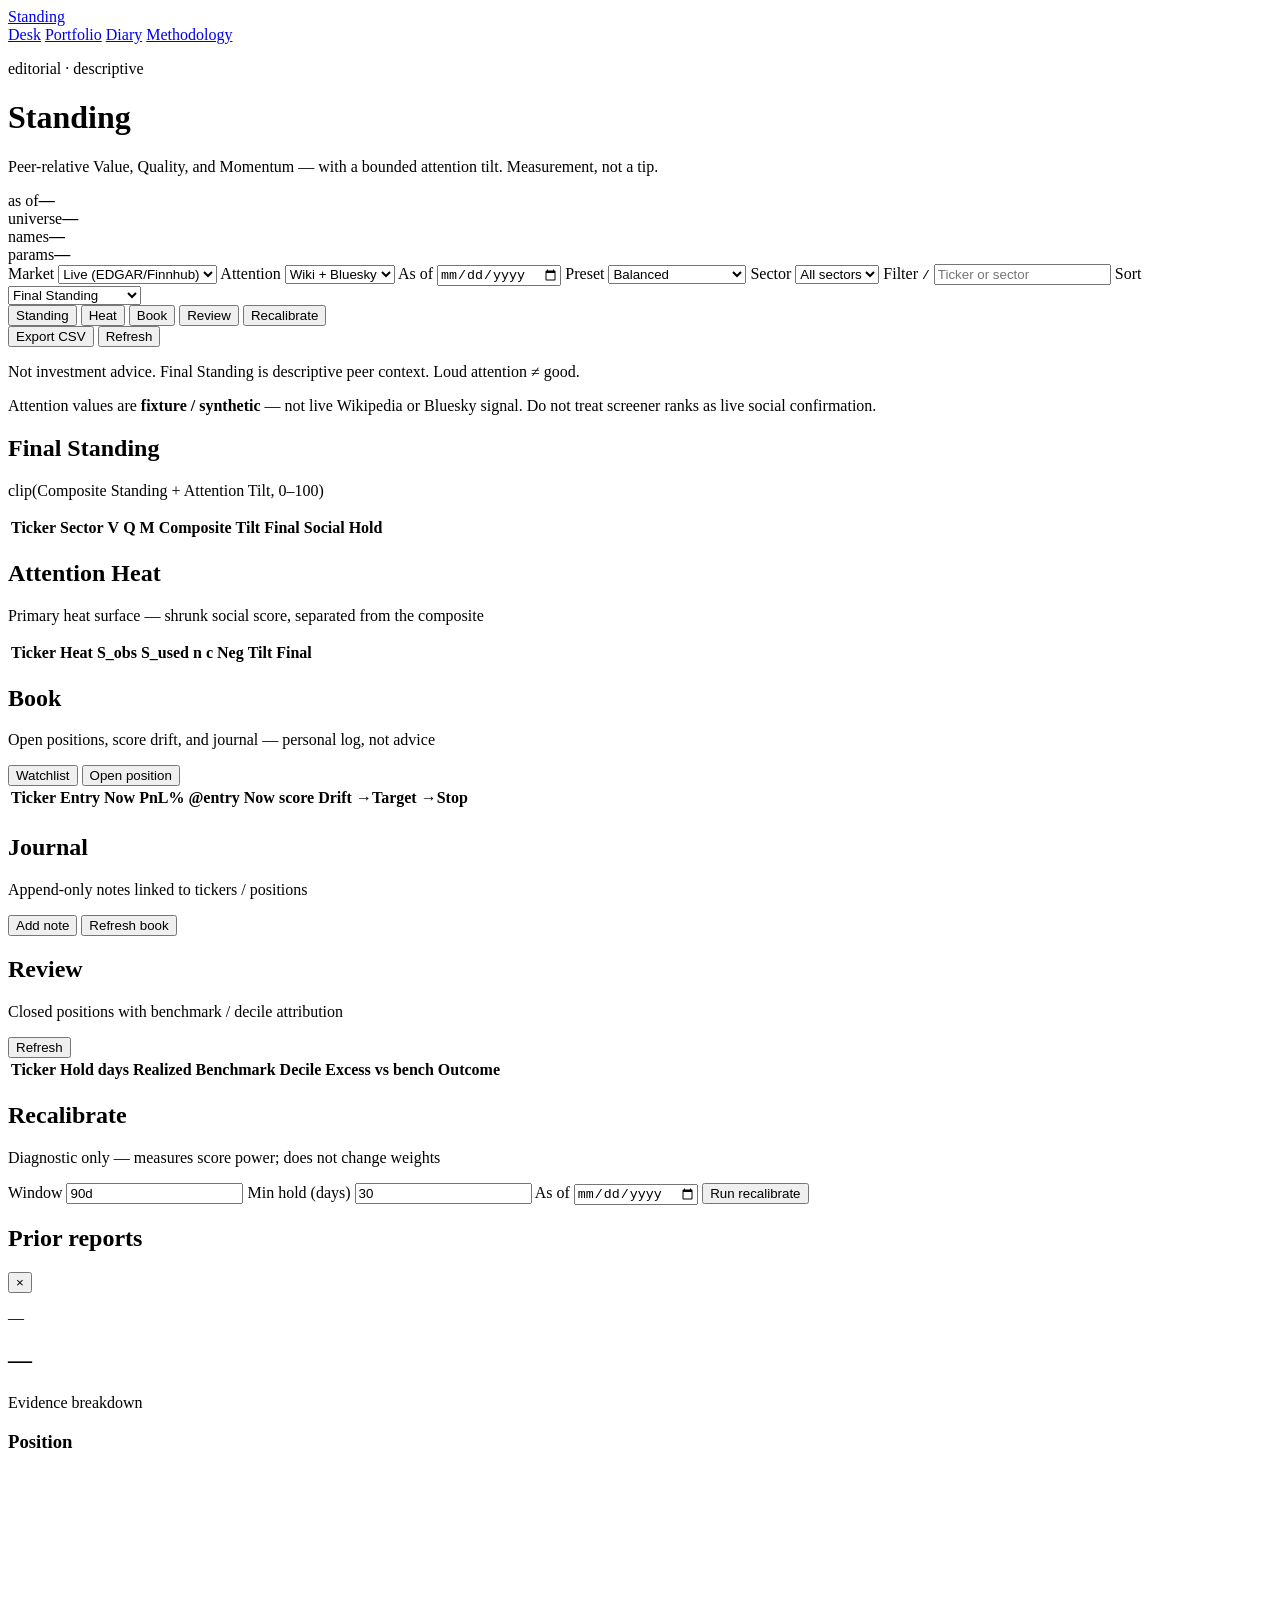
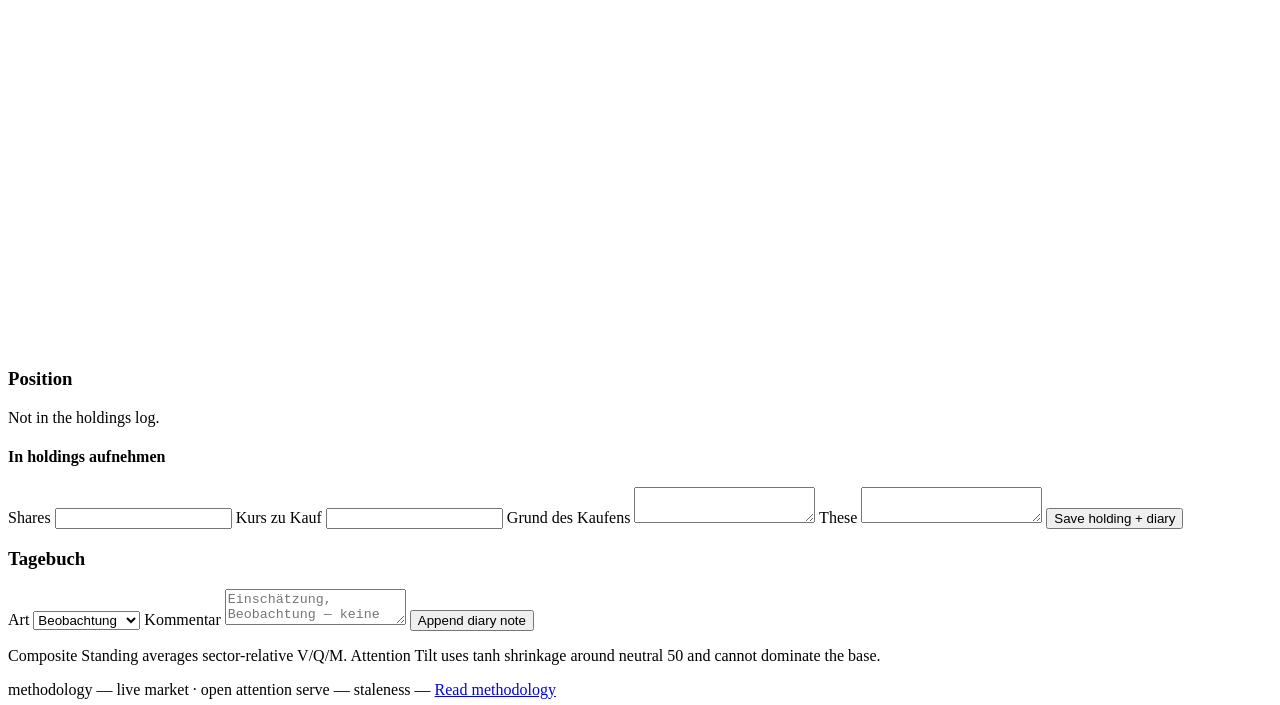
==== commit 3f70886a: "Expand the Tagebuch journal and keep personal data on the homelab tank. Notes group by day with kind" ====
--- a/src/standing/web/static/index.html
+++ b/src/standing/web/static/index.html
@@ -94,6 +94,9 @@
     <div class="view-toggle" role="tablist" aria-label="Board">
       <button type="button" class="tab active" data-view="standing" role="tab" aria-selected="true">Standing</button>
       <button type="button" class="tab" data-view="heat" role="tab" aria-selected="false">Heat</button>
+      <button type="button" class="tab" data-view="book" role="tab" aria-selected="false">Book</button>
+      <button type="button" class="tab" data-view="review" role="tab" aria-selected="false">Review</button>
+      <button type="button" class="tab" data-view="recal" role="tab" aria-selected="false">Recalibrate</button>
     </div>
     <button type="button" class="ghost" id="export-csv">Export CSV</button>
     <button type="button" class="ghost" id="reload">Refresh</button>
@@ -124,6 +127,7 @@
               <th class="num">Tilt</th>
               <th class="num">Final</th>
               <th>Social</th>
+              <th>Hold</th>
             </tr>
           </thead>
           <tbody id="standing-body"></tbody>
@@ -155,6 +159,102 @@
         </table>
       </div>
     </section>
+
+    <section class="board hidden" id="board-book" data-panel="book">
+      <div class="board-head row-head">
+        <div>
+          <h2>Book</h2>
+          <p>Open positions, score drift, and journal — personal log, not advice</p>
+        </div>
+        <div class="head-actions">
+          <button type="button" class="ghost" id="btn-watchlist">Watchlist</button>
+          <button type="button" class="primary" id="btn-buy">Open position</button>
+        </div>
+      </div>
+      <div class="table-shell">
+        <table>
+          <thead>
+            <tr>
+              <th>Ticker</th>
+              <th class="num">Entry</th>
+              <th class="num">Now</th>
+              <th class="num">PnL%</th>
+              <th class="num">@entry</th>
+              <th class="num">Now score</th>
+              <th class="num">Drift</th>
+              <th class="num">→Target</th>
+              <th class="num">→Stop</th>
+              <th></th>
+            </tr>
+          </thead>
+          <tbody id="book-body"></tbody>
+        </table>
+      </div>
+      <div class="board-head" style="margin-top:1.5rem">
+        <h2>Journal</h2>
+        <p>Append-only notes linked to tickers / positions</p>
+      </div>
+      <div class="journal-toolbar">
+        <button type="button" class="ghost" id="btn-journal">Add note</button>
+        <button type="button" class="ghost" id="btn-refresh-book">Refresh book</button>
+      </div>
+      <ol class="journal-feed" id="journal-feed"></ol>
+    </section>
+
+    <section class="board hidden" id="board-review" data-panel="review">
+      <div class="board-head row-head">
+        <div>
+          <h2>Review</h2>
+          <p>Closed positions with benchmark / decile attribution</p>
+        </div>
+        <button type="button" class="ghost" id="btn-refresh-review">Refresh</button>
+      </div>
+      <div class="table-shell">
+        <table>
+          <thead>
+            <tr>
+              <th>Ticker</th>
+              <th class="num">Hold days</th>
+              <th class="num">Realized</th>
+              <th class="num">Benchmark</th>
+              <th class="num">Decile</th>
+              <th class="num">Excess vs bench</th>
+              <th>Outcome</th>
+            </tr>
+          </thead>
+          <tbody id="review-body"></tbody>
+        </table>
+      </div>
+    </section>
+
+    <section class="board hidden" id="board-recal" data-panel="recal">
+      <div class="board-head">
+        <h2>Recalibrate</h2>
+        <p>Diagnostic only — measures score power; does not change weights</p>
+      </div>
+      <form class="recal-form" id="recal-form">
+        <label class="field">
+          <span>Window</span>
+          <input id="recal-window" value="90d" />
+        </label>
+        <label class="field">
+          <span>Min hold (days)</span>
+          <input id="recal-min-hold" type="number" min="1" value="30" />
+        </label>
+        <label class="field">
+          <span>As of</span>
+          <input id="recal-as-of" type="date" />
+        </label>
+        <button type="submit" class="primary" id="btn-recalibrate">Run recalibrate</button>
+      </form>
+      <div class="recal-summary" id="recal-summary"></div>
+      <div class="recal-suggestions" id="recal-suggestions"></div>
+      <pre class="recal-markdown" id="recal-markdown"></pre>
+      <div class="board-head" style="margin-top:1rem">
+        <h2>Prior reports</h2>
+      </div>
+      <ul class="report-list" id="report-list"></ul>
+    </section>
   </main>
 
   <aside class="drawer" id="drawer" aria-hidden="true">
@@ -165,7 +265,19 @@
       <p class="drawer-lead" id="drawer-lead">Evidence breakdown</p>
       <p class="drawer-flags" id="drawer-flags"></p>
 
+      <div class="drawer-actions" id="drawer-actions"></div>
+
       <div class="bars" id="drawer-bars"></div>
+
+      <section class="portfolio-panel hidden" id="drawer-portfolio" aria-label="Position">
+        <h3>Position</h3>
+        <div class="score-pair" id="drawer-score-pair"></div>
+        <div class="score-chart-wrap">
+          <svg class="score-chart" id="drawer-score-chart" viewBox="0 0 320 120" role="img" aria-label="Score time series"></svg>
+        </div>
+        <dl class="facts" id="drawer-portfolio-facts"></dl>
+        <ol class="journal-list" id="drawer-journal"></ol>
+      </section>
 
       <dl class="facts" id="drawer-facts"></dl>
 
@@ -186,6 +298,13 @@
       <section class="ledger-block">
         <h3>Tagebuch</h3>
         <form id="diary-form" class="ledger-form">
+          <label>Art
+            <select id="diary-kind">
+              <option value="observation">Beobachtung</option>
+              <option value="note">Notiz</option>
+              <option value="thesis_update">These-Update</option>
+            </select>
+          </label>
           <label>Kommentar
             <textarea id="diary-comment" required maxlength="8000" placeholder="Einschätzung, Beobachtung — keine Handlungsempfehlung."></textarea>
           </label>
@@ -202,6 +321,17 @@
   </aside>
   <div class="scrim" id="scrim" hidden></div>
 
+  <div class="modal-scrim" id="modal-scrim" hidden></div>
+  <div class="modal" id="modal" hidden role="dialog" aria-modal="true" aria-labelledby="modal-title">
+    <div class="modal-inner">
+      <button type="button" class="drawer-close" id="modal-close" aria-label="Close form">×</button>
+      <h2 id="modal-title">Form</h2>
+      <p class="modal-lead" id="modal-lead"></p>
+      <form id="modal-form" class="modal-form"></form>
+      <p class="modal-error" id="modal-error" role="alert"></p>
+    </div>
+  </div>
+
   <footer class="foot">
     <span id="foot-method">methodology —</span>
     <span id="foot-posture">live market · open attention</span>
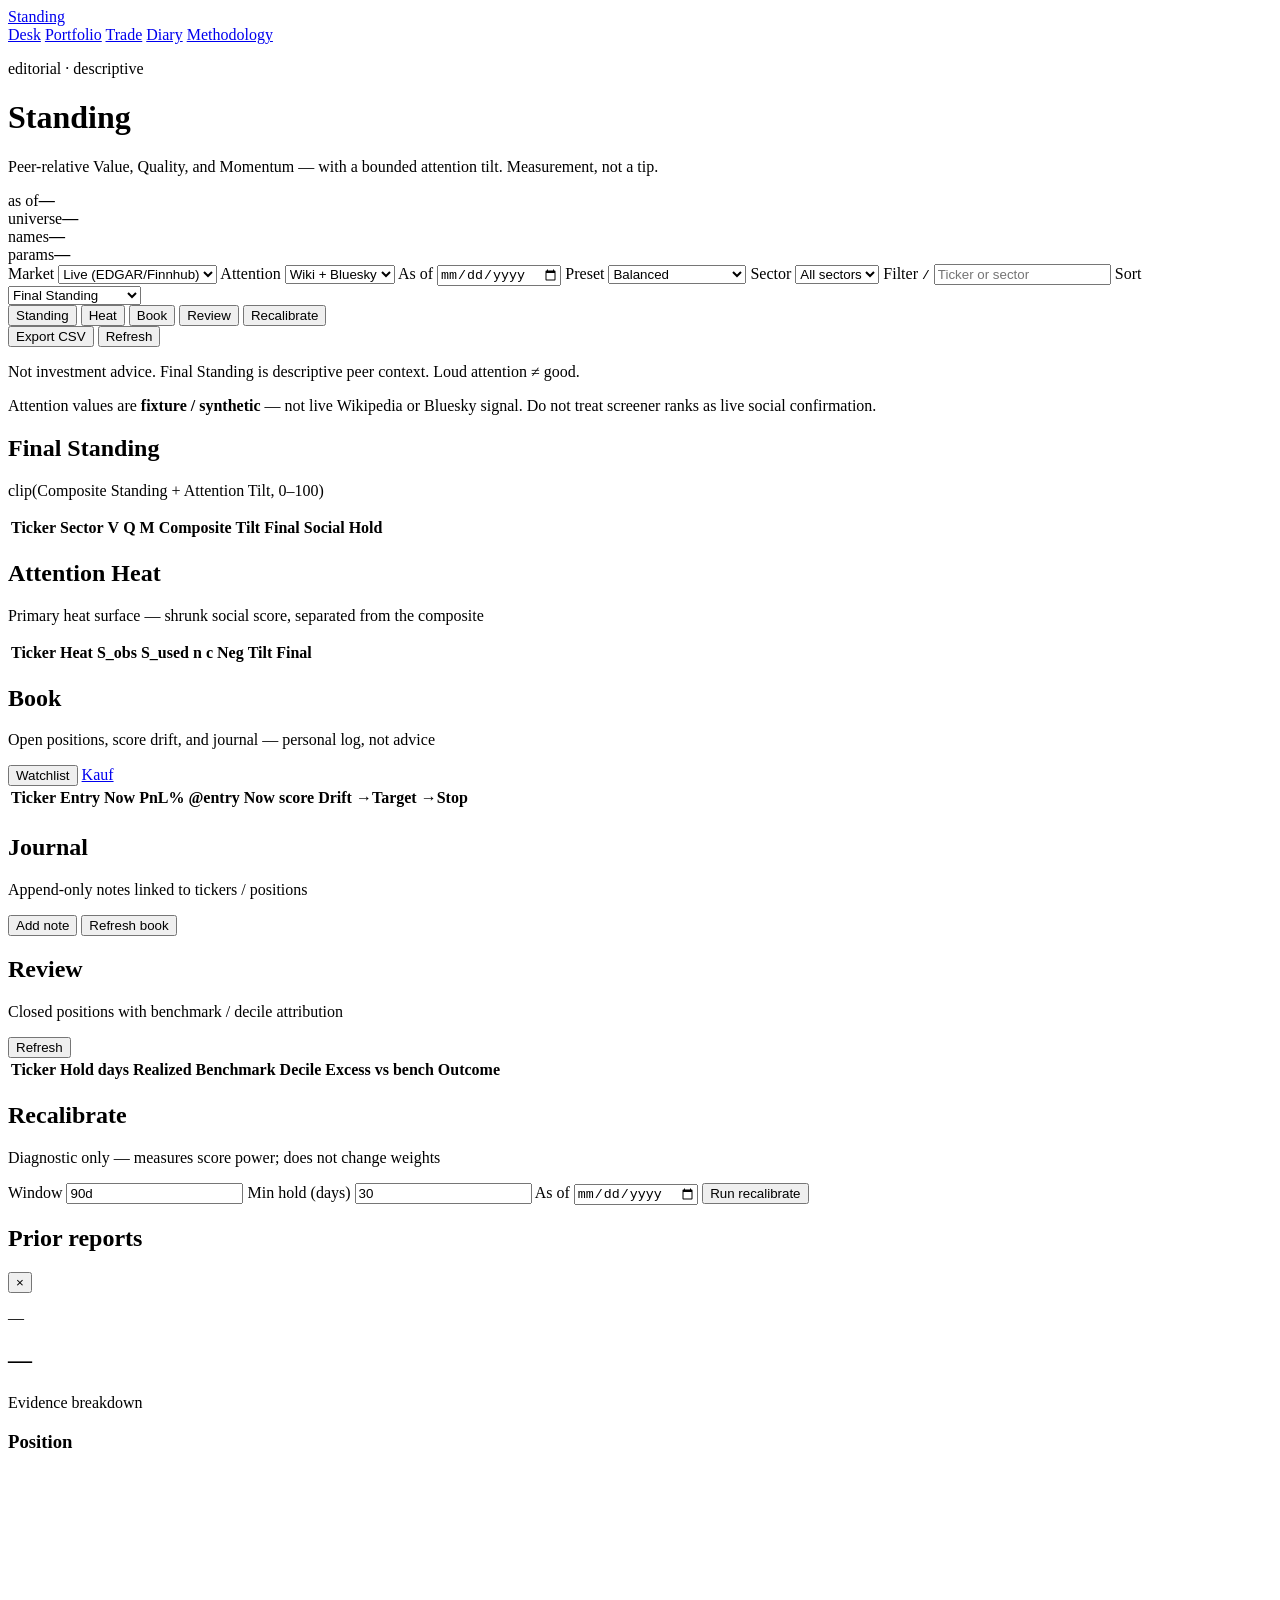
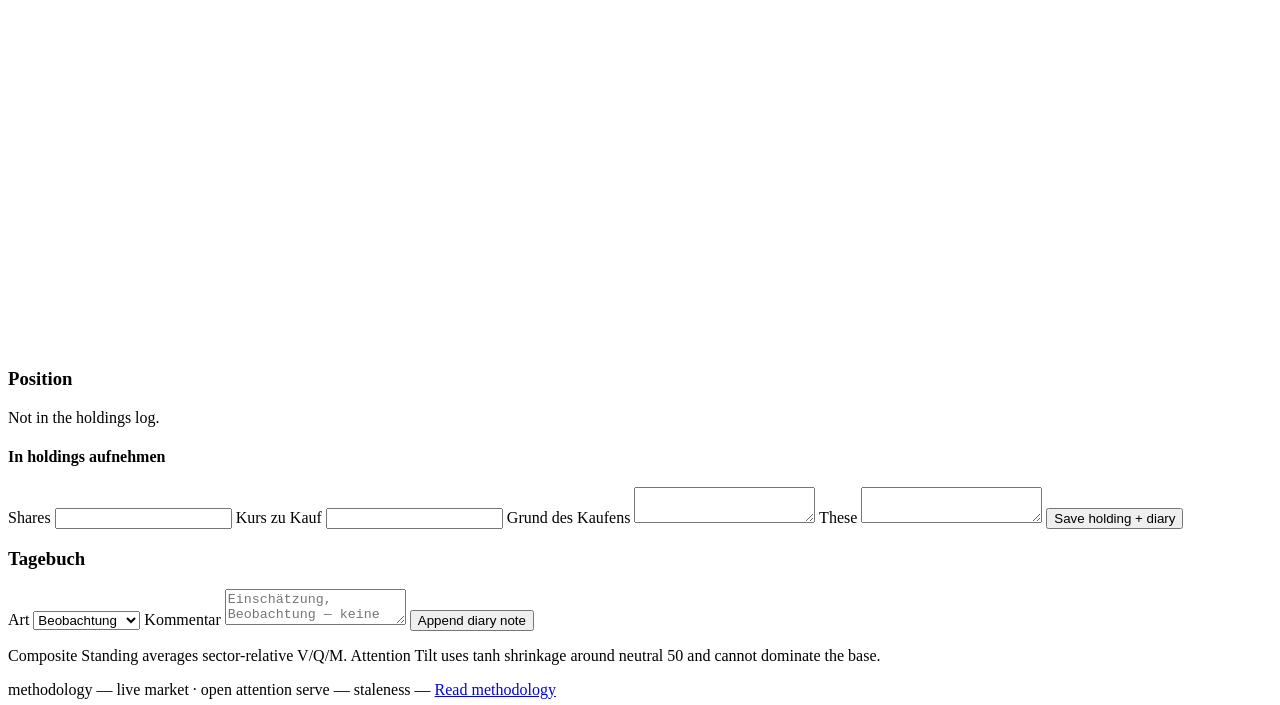
==== commit 972878b1: "Add a Trade page for Kauf/Verkauf with live price geometry. Record buys and sells to the book and Ta" ====
--- a/src/standing/web/static/index.html
+++ b/src/standing/web/static/index.html
@@ -17,6 +17,7 @@
     <div class="nav-links">
       <a href="/" aria-current="page">Desk</a>
       <a href="/portfolio">Portfolio</a>
+      <a href="/trade">Trade</a>
       <a href="/diary">Diary</a>
       <a href="/methodology">Methodology</a>
     </div>
@@ -168,7 +169,7 @@
         </div>
         <div class="head-actions">
           <button type="button" class="ghost" id="btn-watchlist">Watchlist</button>
-          <button type="button" class="primary" id="btn-buy">Open position</button>
+          <a class="primary" id="btn-buy" href="/trade?side=buy">Kauf</a>
         </div>
       </div>
       <div class="table-shell">
